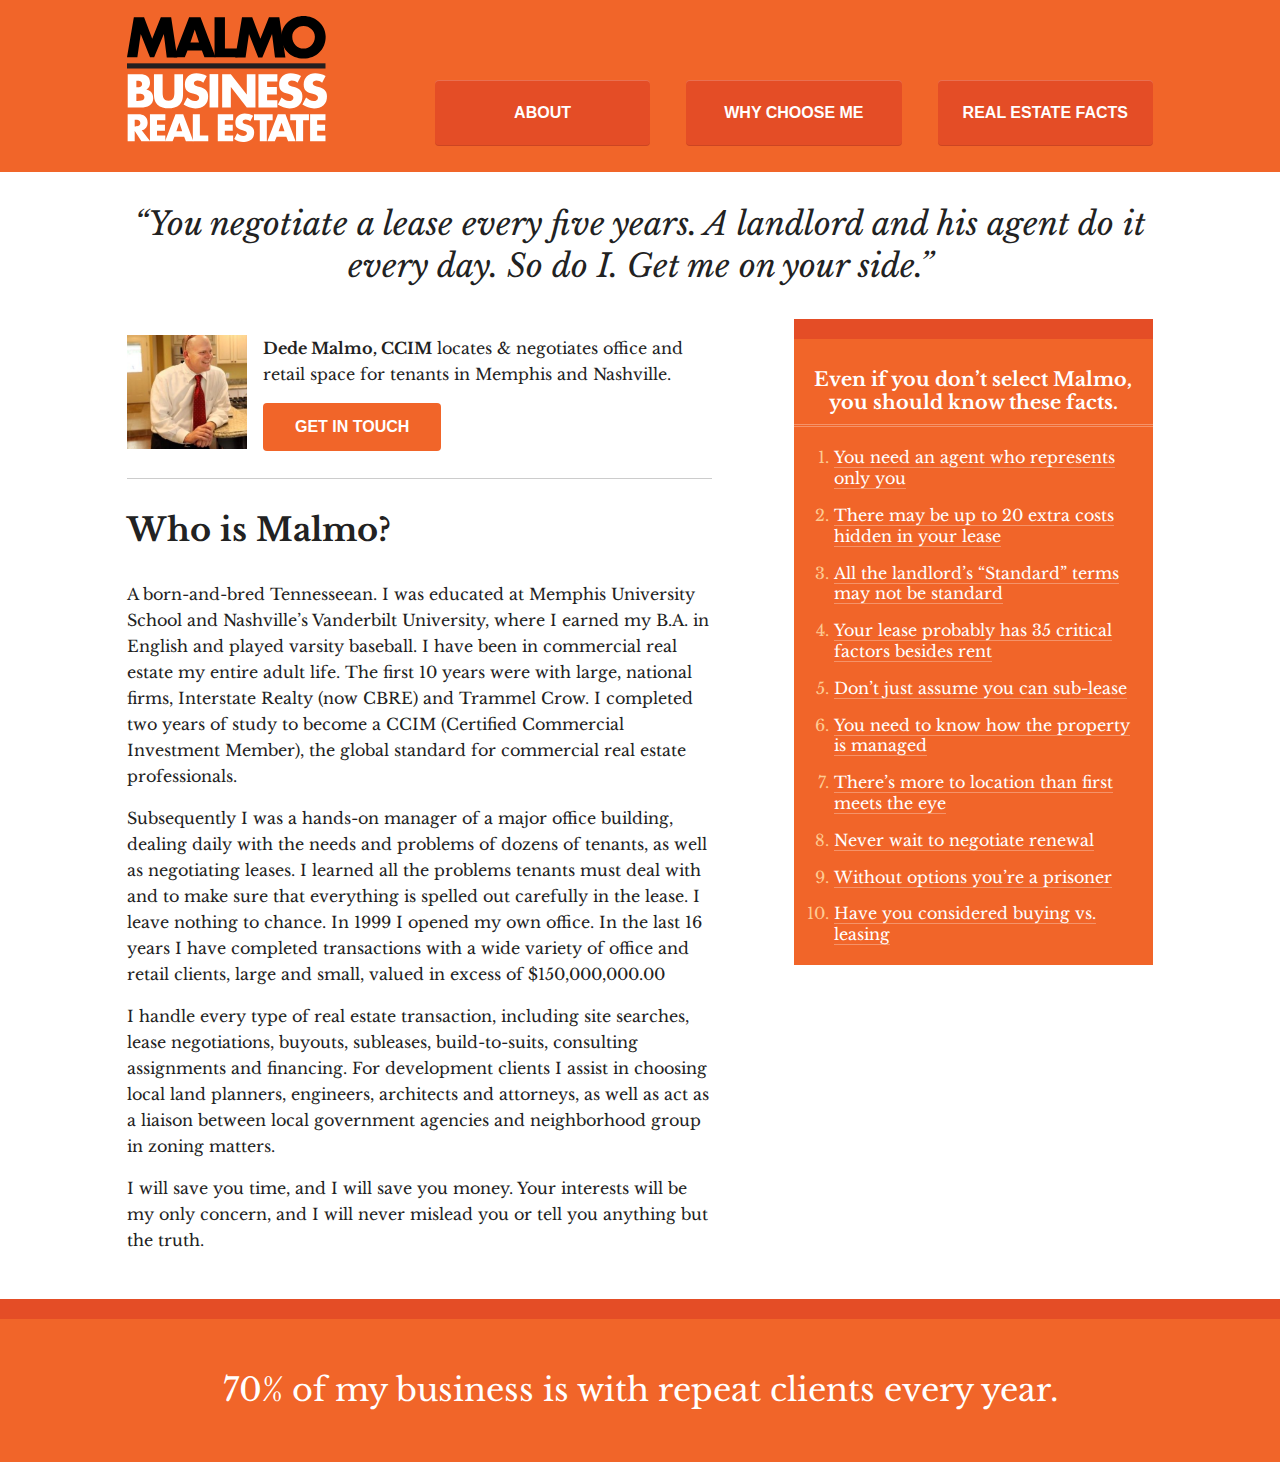
==== about.html @ 5244c9e5 "test" ====
<!DOCTYPE html>
<html>
  <head>
    <meta charset="utf-8">
    <meta http-equiv="X-UA-Compatible" content="IE=edge,chrome=1">
    <meta http-equiv="Cache-control" content="public">
    <title>Malmo - Business Real Estate</title>
    <meta name="description" content="">
    <meta name="viewport" content="width=device-width, initial-scale=1">
    <link rel="apple-touch-icon" href="apple-touch-icon.png">
    <link href="http://fonts.googleapis.com/css?family=Libre+Baskerville:400,700,400italic" rel="stylesheet" type="text/css">
    <link rel="stylesheet" href="css/main.css">
    <script src="js/vendor/modernizr-2.8.3-respond-1.4.2.min.js"></script>
  </head>
  <body>
    <div class="header-container">
      <header class="wrapper clearfix">
        <h1 class="title"><a href="index.html">
            <svg id="Layer_1" version="1.1" xmlns="http://www.w3.org/2000/svg" xmlns:xlink="http://www.w3.org/1999/xlink" x="0px" y="0px" viewbox="0 0 309.3 195" enable-background="new 0 0 309.3 195" xml:space="preserve">
              <g>
                <path d="M10.6,2.1h15.8L39,35.1L52.3,2.1h16l9.4,61.9H61.5L57,28.3h-0.2L42,63.9h-6.4L21.4,28.3h-0.2l-5.2,35.6h-16L10.6,2.1z"></path>
                <path d="M151.5,50.3h19.3v13.6h-35.4V2.1h16.1V50.3z"></path>
                <path d="M177.9,2.1h15.8l12.6,33.1l13.3-33.1h16l9.4,61.9h-16.1l-4.5-35.6h-0.2l-14.9,35.6H203l-14.2-35.6h-0.2l-5.2,35.6h-16                L177.9,2.1z"></path>
                <path fill="#FFFFFF" d="M86.7,89.9v29c0,6.6-0.3,13.2-5.4,18.2c-4.3,4.2-11.1,5.7-17.1,5.7c-6,0-12.8-1.5-17.1-5.7                c-5.1-5-5.4-11.6-5.4-18.2v-29h13.4v27.2c0,6.7,0.5,14,9.1,14c8.6,0,9.1-7.3,9.1-14V89.9H86.7z"></path>
                <path fill="#FFFFFF" d="M118,103.2c-2.5-2.1-5.6-3.4-8.9-3.4c-2.5,0-5.7,1.4-5.7,4.3c0,3,3.6,4.2,6,4.9l3.4,1                c7.2,2.1,12.7,5.7,12.7,14.1c0,5.1-1.2,10.4-5.3,13.9c-4,3.4-9.4,4.9-14.6,4.9c-6.5,0-12.9-2.2-18.1-5.9l5.7-10.8                c3.4,2.9,7.3,5.3,11.9,5.3c3.1,0,6.5-1.6,6.5-5.2c0-3.8-5.3-5.1-8.1-5.9c-8.4-2.4-14-4.6-14-14.6c0-10.5,7.5-17.3,17.8-17.3                c5.2,0,11.6,1.6,16.1,4.2L118,103.2z"></path>
                <path fill="#FFFFFF" d="M141.1,141.5h-13.4V89.9h13.4V141.5z"></path>
                <path fill="#FFFFFF" d="M147.2,89.9h13.4l24.6,31.5h0.1V89.9h13.4v51.6h-13.4l-24.6-31.6h-0.1v31.6h-13.4V89.9z"></path>
                <path fill="#FFFFFF" d="M216.7,101.3v8.6h15.1v11.4h-15.1v8.9h15.9v11.4h-29.3V89.9h29.3v11.4H216.7z"></path>
                <path fill="#FFFFFF" d="M263.8,103.2c-2.5-2.1-5.6-3.4-8.9-3.4c-2.5,0-5.7,1.4-5.7,4.3c0,3,3.6,4.2,6,4.9l3.4,1                c7.2,2.1,12.7,5.7,12.7,14.1c0,5.1-1.2,10.4-5.3,13.9c-4,3.4-9.4,4.9-14.6,4.9c-6.5,0-12.9-2.2-18.1-5.9l5.7-10.8                c3.4,2.9,7.3,5.3,11.9,5.3c3.1,0,6.5-1.6,6.5-5.2c0-3.8-5.3-5.1-8.1-5.9c-8.4-2.4-14-4.6-14-14.6c0-10.5,7.5-17.3,17.8-17.3                c5.2,0,11.6,1.6,16.1,4.2L263.8,103.2z"></path>
                <path fill="#FFFFFF" d="M301.8,103.2c-2.5-2.1-5.6-3.4-8.9-3.4c-2.5,0-5.7,1.4-5.7,4.3c0,3,3.6,4.2,6,4.9l3.4,1                c7.2,2.1,12.7,5.7,12.7,14.1c0,5.1-1.2,10.4-5.3,13.9c-4,3.4-9.4,4.9-14.6,4.9c-6.5,0-12.9-2.2-18.1-5.9l5.7-10.8                c3.4,2.9,7.3,5.3,11.9,5.3c3.1,0,6.5-1.6,6.5-5.2c0-3.8-5.3-5.1-8.1-5.9c-8.4-2.4-14-4.6-14-14.6c0-10.5,7.5-17.3,17.8-17.3                c5.2,0,11.6,1.6,16.1,4.2L301.8,103.2z"></path>
                <path fill="#FFFFFF" d="M46.4,161.3v7h12.3v9.2H46.4v7.2h12.9v9.2H35.5V152h23.8v9.2H46.4z"></path>
                <path fill="#FFFFFF" d="M112.6,184.7h13.1v9.2h-23.9V152h10.9V184.7z"></path>
                <path fill="#FFFFFF" d="M151.3,161.3v7h12.3v9.2h-12.3v7.2h12.9v9.2h-23.8V152h23.8v9.2H151.3z"></path>
                <path fill="#FFFFFF" d="M190.7,162.8c-2-1.7-4.6-2.8-7.2-2.8c-2,0-4.7,1.2-4.7,3.5c0,2.4,2.9,3.4,4.8,4l2.8,0.8                c5.8,1.7,10.3,4.7,10.3,11.4c0,4.2-1,8.4-4.3,11.3c-3.3,2.8-7.7,3.9-11.9,3.9c-5.3,0-10.4-1.8-14.7-4.8l4.7-8.8                c2.7,2.4,5.9,4.3,9.7,4.3c2.6,0,5.3-1.3,5.3-4.2c0-3.1-4.3-4.1-6.6-4.8c-6.8-1.9-11.3-3.7-11.3-11.8c0-8.5,6.1-14.1,14.4-14.1                c4.2,0,9.4,1.3,13.1,3.4L190.7,162.8z"></path>
                <path fill="#FFFFFF" d="M216.3,193.9h-10.9v-32.7h-9V152h28.9v9.2h-9V193.9z"></path>
                <path fill="#FFFFFF" d="M272.4,193.9h-10.9v-32.7h-9V152h28.9v9.2h-9V193.9z"></path>
                <path fill="#FFFFFF" d="M294.1,161.3v7h12.3v9.2h-12.3v7.2H307v9.2h-23.8V152H307v9.2H294.1z"></path>
              </g>
              <rect y="73.2" fill="#231F20" width="307" height="8"></rect>
              <g>
                <polygon points="113.7,2.1 96.1,2.1 72.3,63.9 89.4,63.9 93.6,53.2 104.6,53.2 104.6,40.9 98.1,40.9 104.7,21.2 104.9,21.2                111.4,40.9 104.6,40.9 104.6,53.2 115.8,53.2 119.8,63.9 137,63.9     "></polygon>
              </g>
              <g>
                <path d="M273.1,0L273.1,0l0,15.6h0c9.6,0,17.5,7.8,17.5,16.3c0,10.7-7.9,18.5-17.5,18.5c-9.6,0-17.5-7.8-17.5-18.5                c0-8.5,7.9-16.3,17.5-16.3L273.1,0c-17.8,0-34.2,13.1-34.2,31.8c0,20,14.4,34.1,34.2,34.1c19.9,0,34.2-14.1,34.2-34.1                C307.3,13.1,290.9,0,273.1,0z"></path>
              </g>
              <g>
                <path fill="none" d="M16,110.2c3.6,0,7.3-0.6,7.3-5c0-4.7-4.2-5-7.8-5h-1v4.5v5.5H16z"></path>
                <path fill="#FFFFFF" d="M29.9,114v-0.1c4.2-2.1,5.7-5.9,5.7-10.5c0-9.9-6.2-13.4-15.3-13.4H1.1v14.7h13.4v-4.5h1                c3.6,0,7.8,0.3,7.8,5c0,4.4-3.7,5-7.3,5h-1.5v-5.5H1.1v21h13.4v-5.5h1.4c4.4,0,11-0.6,11,5.6c0,5.7-6.7,5.5-10.7,5.5h-1.7v-5.5H1.1                v15.8h20.7c9.4,0,18.7-3.6,18.7-14.4C40.5,119.9,37.3,115,29.9,114z"></path>
              </g>
              <g>
                <path fill="#FFFFFF" d="M22.7,176.8c5.9-1.1,9.2-6.1,9.2-11.8c0-8.9-6.3-12.9-14.6-12.9H1v14h10.9v-5.7H13c3.6,0,7.6,0.7,7.6,5.2                c0,4.6-4,5.2-7.6,5.2h-1.1v-4.7H1v27.8h10.9v-16.1H12l10.3,16.1h13.6L22.7,176.8z"></path>
              </g>
              <g>
                <polygon fill="none" points="81,165 80.9,165 80.8,165.2 80.8,178.3 85.4,178.3   "></polygon>
                <polygon fill="#FFFFFF" points="86.9,152 75,152 58.9,193.9 70.5,193.9 73.4,186.7 80.8,186.7 80.8,178.3 76.4,178.3 80.8,165.2                  80.8,152.6 80.8,165.2 80.9,165 81,165 85.4,178.3 80.8,178.3 80.8,186.7 88.4,186.7 91.1,193.9 102.7,193.9    "></polygon>
              </g>
              <g>
                <polygon fill="#FFFFFF" points="245.1,152 233.2,152 217.1,193.9 228.6,193.9 231.5,186.7 238.9,186.7 238.9,178.3 234.5,178.3                239,165 239.1,165 243.6,178.3 238.9,178.3 238.9,186.7 246.5,186.7 249.2,193.9 260.8,193.9   "></polygon>
              </g>
            </svg></a></h1>
        <nav>
          <ul>
            <li><a href="about.html">About</a></li>
            <li><a href="why.html">Why Choose Me</a></li>
            <li><a href="facts.html">Real Estate Facts</a></li>
          </ul>
        </nav>
      </header>
    </div>
  </body>
</html>
<div class="main-container">
  <div class="main wrapper clearfix">
    <blockquote class="quote">&ldquo;You negotiate a lease every five years. A landlord and his agent do it every day. So do I. Get me on your side.&rdquo;</blockquote>
    <article>
      <section>
        <figure class="dede"><img src="img/Bitmap.jpg" alt="Dede Malmo"></figure>
        <p><strong>Dede Malmo, CCIM</strong> locates &amp; negotiates office and retail space for tenants in Memphis and Nashville.</p>
        <p><a href="#" class="button">Get in Touch</a></p>
      </section>
      <section></section>
      <h2>Who is Malmo?</h2>
      <p>A born-and-bred Tennesseean. I was educated at Memphis University School and Nashville&rsquo;s Vanderbilt University, where I earned my B.A. in English and played varsity baseball. I have been in commercial real estate my entire adult life. The first 10 years were with large, national firms, Interstate Realty (now CBRE) and Trammel Crow. I completed two years of study to become a CCIM (Certified Commercial Investment Member), the global standard for commercial real estate professionals.</p>
      <p>Subsequently I was a hands-on manager of a major office building, dealing daily with the needs and problems of dozens of tenants, as well as negotiating leases. I learned all the problems tenants must deal with and to make sure that everything is spelled out carefully in the lease. I leave nothing to chance. In 1999 I opened my own office. In the last 16 years I have completed transactions with a wide variety of office and retail clients, large and small, valued in excess of $150,000,000.00</p>
      <p>I handle every type of real estate transaction, including site searches, lease negotiations, buyouts, subleases, build-to-suits, consulting assignments and financing. For development clients I assist in choosing local land planners, engineers, architects and attorneys, as well as act as a liaison between local government agencies and neighborhood group in zoning matters.</p>
      <p>I will save you time, and I will save you money. Your interests will be my only concern, and I will never mislead you or tell you anything but the truth.</p>
    </article>
    <aside class="facts">
      <section id="facts-sidebar">
        <h3>Even if you don&rsquo;t select Malmo, you should know these facts.</h3>
        <ol>
          <li><a href="facts.html#f1">You need an agent who represents only you</a></li>
          <li><a href="facts.html#f2">There may be up to 20 extra costs hidden in your lease</a></li>
          <li><a href="facts.html#f3">All the landlord&rsquo;s &ldquo;Standard&rdquo; terms may not be standard</a></li>
          <li><a href="facts.html#f4">Your lease probably has 35 critical factors besides rent</a></li>
          <li><a href="facts.html#f5">Don&rsquo;t just assume you can sub-lease</a></li>
          <li><a href="facts.html#f6">You need to know how the property is managed</a></li>
          <li><a href="facts.html#f7">There&rsquo;s more to location than first meets the eye</a></li>
          <li><a href="facts.html#f8">Never wait to negotiate renewal</a></li>
          <li><a href="facts.html#f9">Without options you&rsquo;re a prisoner</a></li>
          <li><a href="facts.html#f10">Have you considered buying vs. leasing</a></li>
        </ol>
      </section>
    </aside>
  </div>
</div>
<div class="footer-container">
  <footer class="wrapper">
    <blockquote>70% of my business is with repeat clients every year.</blockquote>
  </footer>
</div>
<script src="js/plugins.js"></script>
<script src="js/main.js"></script>
---- css/main.css ----
/*! HTML5 Boilerplate v5.0 | MIT License | http://h5bp.com/ */html{color:#222;font-size:1em;line-height:1.4}::-moz-selection{background:#b3d4fc;text-shadow:none}::selection{background:#b3d4fc;text-shadow:none}hr{display:block;height:1px;border:0;border-top:1px solid #ccc;margin:1em 0;padding:0}audio,canvas,iframe,img,svg,video{vertical-align:middle}fieldset{border:0;margin:0;padding:0}textarea{resize:vertical}.browserupgrade{margin:0.2em 0;background:#ccc;color:#000;padding:0.2em 0}body{font:16px/26px Helvetica,Helvetica Neue,Arial}.wrapper,.hero h1{width:90%;margin:0 5%}.wrapper{position:relative}.footer-container,.main aside section{border-top:20px solid #e44d26}.header-container,.footer-container,.main aside section{background:#f16529}.title{color:white}.main{padding:0 0 30px 0}.main article h1{font-size:2em}.main aside{color:white;padding:0}.footer-container footer{color:white;padding:20px 0;text-align:center;font-size:2em;line-height:1.2}.ie7 .title{padding-top:20px}@media only screen and (min-width: 768px){.header-container,.main aside{position:relative}.title{float:left}.main article{float:left;width:57%}.main aside{float:right;width:35%}}@media only screen and (min-width: 1140px){.wrapper,.hero h1{width:1026px;margin:0 auto}}.hidden{display:none !important;visibility:hidden}.visuallyhidden{border:0;clip:rect(0 0 0 0);height:1px;margin:-1px;overflow:hidden;padding:0;position:absolute;width:1px}.visuallyhidden.focusable:active,.visuallyhidden.focusable:focus{clip:auto;height:auto;margin:0;overflow:visible;position:static;width:auto}.invisible{visibility:hidden}.clearfix:before,.clearfix:after{content:" ";display:table}.clearfix:after{clear:both}.clearfix{*zoom:1}@media print{*,*:before,*:after{background:transparent !important;color:#000 !important;box-shadow:none !important;text-shadow:none !important}a,a:visited{text-decoration:underline}a[href]:after{content:" (" attr(href) ")"}abbr[title]:after{content:" (" attr(title) ")"}a[href^="#"]:after,a[href^="javascript:"]:after{content:""}pre,blockquote{border:1px solid #999;page-break-inside:avoid}thead{display:table-header-group}tr,img{page-break-inside:avoid}img{max-width:100% !important}p,h2,h3{orphans:3;widows:3}h2,h3{page-break-after:avoid}}/*! normalize.css v3.0.2 | MIT License | git.io/normalize */html{font-family:sans-serif;-ms-text-size-adjust:100%;-webkit-text-size-adjust:100%}body{margin:0}article,aside,details,figcaption,figure,footer,header,hgroup,main,menu,nav,section,summary{display:block}audio,canvas,progress,video{display:inline-block;vertical-align:baseline}audio:not([controls]){display:none;height:0}[hidden],template{display:none}a{background-color:transparent}a:active,a:hover{outline:0}abbr[title]{border-bottom:1px dotted}b,strong{font-weight:bold}dfn{font-style:italic}h1{font-size:2em;margin:0.67em 0}mark{background:#ff0;color:#000}small{font-size:80%}sub,sup{font-size:75%;line-height:0;position:relative;vertical-align:baseline}sup{top:-0.5em}sub{bottom:-0.25em}img{border:0}svg:not(:root){overflow:hidden}figure{margin:1em 40px}hr{-moz-box-sizing:content-box;box-sizing:content-box;height:0}pre{overflow:auto}code,kbd,pre,samp{font-family:monospace,monospace;font-size:1em}button,input,optgroup,select,textarea{color:inherit;font:inherit;margin:0}button{overflow:visible}button,select{text-transform:none}button,html input[type="button"],input[type="reset"],input[type="submit"]{-webkit-appearance:button;cursor:pointer}button[disabled],html input[disabled]{cursor:default}button::-moz-focus-inner,input::-moz-focus-inner{border:0;padding:0}input{line-height:normal}input[type="checkbox"],input[type="radio"]{box-sizing:border-box;padding:0}input[type="number"]::-webkit-inner-spin-button,input[type="number"]::-webkit-outer-spin-button{height:auto}input[type="search"]{-webkit-appearance:textfield;-moz-box-sizing:content-box;-webkit-box-sizing:content-box;box-sizing:content-box}input[type="search"]::-webkit-search-cancel-button,input[type="search"]::-webkit-search-decoration{-webkit-appearance:none}fieldset{border:1px solid #c0c0c0;margin:0 2px;padding:0.35em 0.625em 0.75em}legend{border:0;padding:0}textarea{overflow:auto}optgroup{font-weight:bold}table{border-collapse:collapse;border-spacing:0}td,th{padding:0}body{font-family:'Libre Baskerville',serif;font-weight:400}h1,h2,h3,h4,h5,h6,strong,b,dt{font-family:'Libre Baskerville',serif;font-weight:700;line-height:1.2}h2{font-size:2em;border-top:1px solid #ccc;padding-top:1em;margin-bottom:1em}.quote,em,i{font-family:'Libre Baskerville',serif;font-weight:400;font-style:italic}.quote{font-size:2em;text-align:center;line-height:1.3;padding:0;margin:1em 0}@media only screen and (max-width: 800px){.quote{font-size:1.3em;}}nav a{font-family:Helvetica,arial,sans-serif;text-transform:uppercase}.hero{background:transparent url('../img/memphis.jpg') center center no-repeat;padding:100px 2em;text-align:center;background-color:#FFF}.hero h1{color:#fff;font-size:4em;line-height:1.2;text-shadow:0 0 10px rgba(0,0,0,0.8)}.hero h1 span{white-space:nowrap}@media only screen and (max-width: 1140px){.hero h1{font-size:3em}}@media only screen and (max-width: 768px){.hero h1{font-size:2em}.hero h1 span{white-space:normal}}#facts-sidebar{overflow:hidden}#facts-sidebar h3{text-align:center;border-bottom:3px double rgba(255,255,255,0.3);padding:10px;font-size:1.2em}#facts-sidebar ol{padding:0 0 0 20px;margin:20px;color:#fdcb92}#facts-sidebar li{margin:0 0 1em 0;line-height:1.3;padding:0;color:#fdcb92}#facts-sidebar a{color:#fff;text-decoration:none;border-bottom:1px solid rgba(255,255,255,0.3)}#facts-sidebar a:hover{border-bottom:1px solid #fff}#facts .facts,#about .facts,#why .facts{margin-top:1em}.facts-full{margin:0;padding:0}.facts-full li>div{color:#222}dl dt,dl dd{padding:0;margin:0}dl dt{font-size:1.2em;margin-bottom:0.3em}dl dd{margin-bottom:1.5em}figure{margin:0;padding:0;float:left;width:120px;margin-right:1em}figure img{max-width:100%}.button{display:inline-block;background-color:#f16529;color:#fff;text-decoration:none;padding:0 2em;line-height:3;border-radius:4px;font-family:Helvetica,arial,sans-serif;text-transform:uppercase;font-weight:bold}.button:hover{background-color:#e44d26}ul,li{color:#f16529}ul span,li span{color:#222}li{margin-bottom:1em}nav ul{margin:0;padding:0;list-style-type:none;margin-bottom:1em}nav ul li{margin-bottom:0}nav a{display:block;margin-bottom:3px;padding:15px 0;text-align:center;text-decoration:none;font-weight:bold;color:white;background:#e44d26;border-radius:4px;box-shadow:inset 0 1px 0 rgba(255,255,255,0.2),inset 0 -1px 0 rgba(0,0,0,0.1)}nav a:hover,nav a:visited{color:white}nav a:hover{background-color:#d6411b}h1.title{margin:0.5em auto}@media only screen and (min-width: 580px){nav{text-align:justify;width:100%}nav ul{margin-bottom:0}nav ul:after{content:'';width:100%;display:inline-block}nav a{float:none;display:inline-block;width:32%;margin:0;padding:20px 0;margin-bottom:0}nav li:first-child a{margin-left:0}nav li:last-child a{margin-right:0}nav ul li{display:inline}.oldie nav a{margin:0 0.7%}}@media only screen and (min-width: 768px){nav{float:right;width:70%;margin-top:80px}nav a{font-size:0.9em}}@media only screen and (min-width: 1140px){nav a{width:30%;font-size:1em}}nav a,.button{transition-duration:0.2s}h1.title{width:200px}
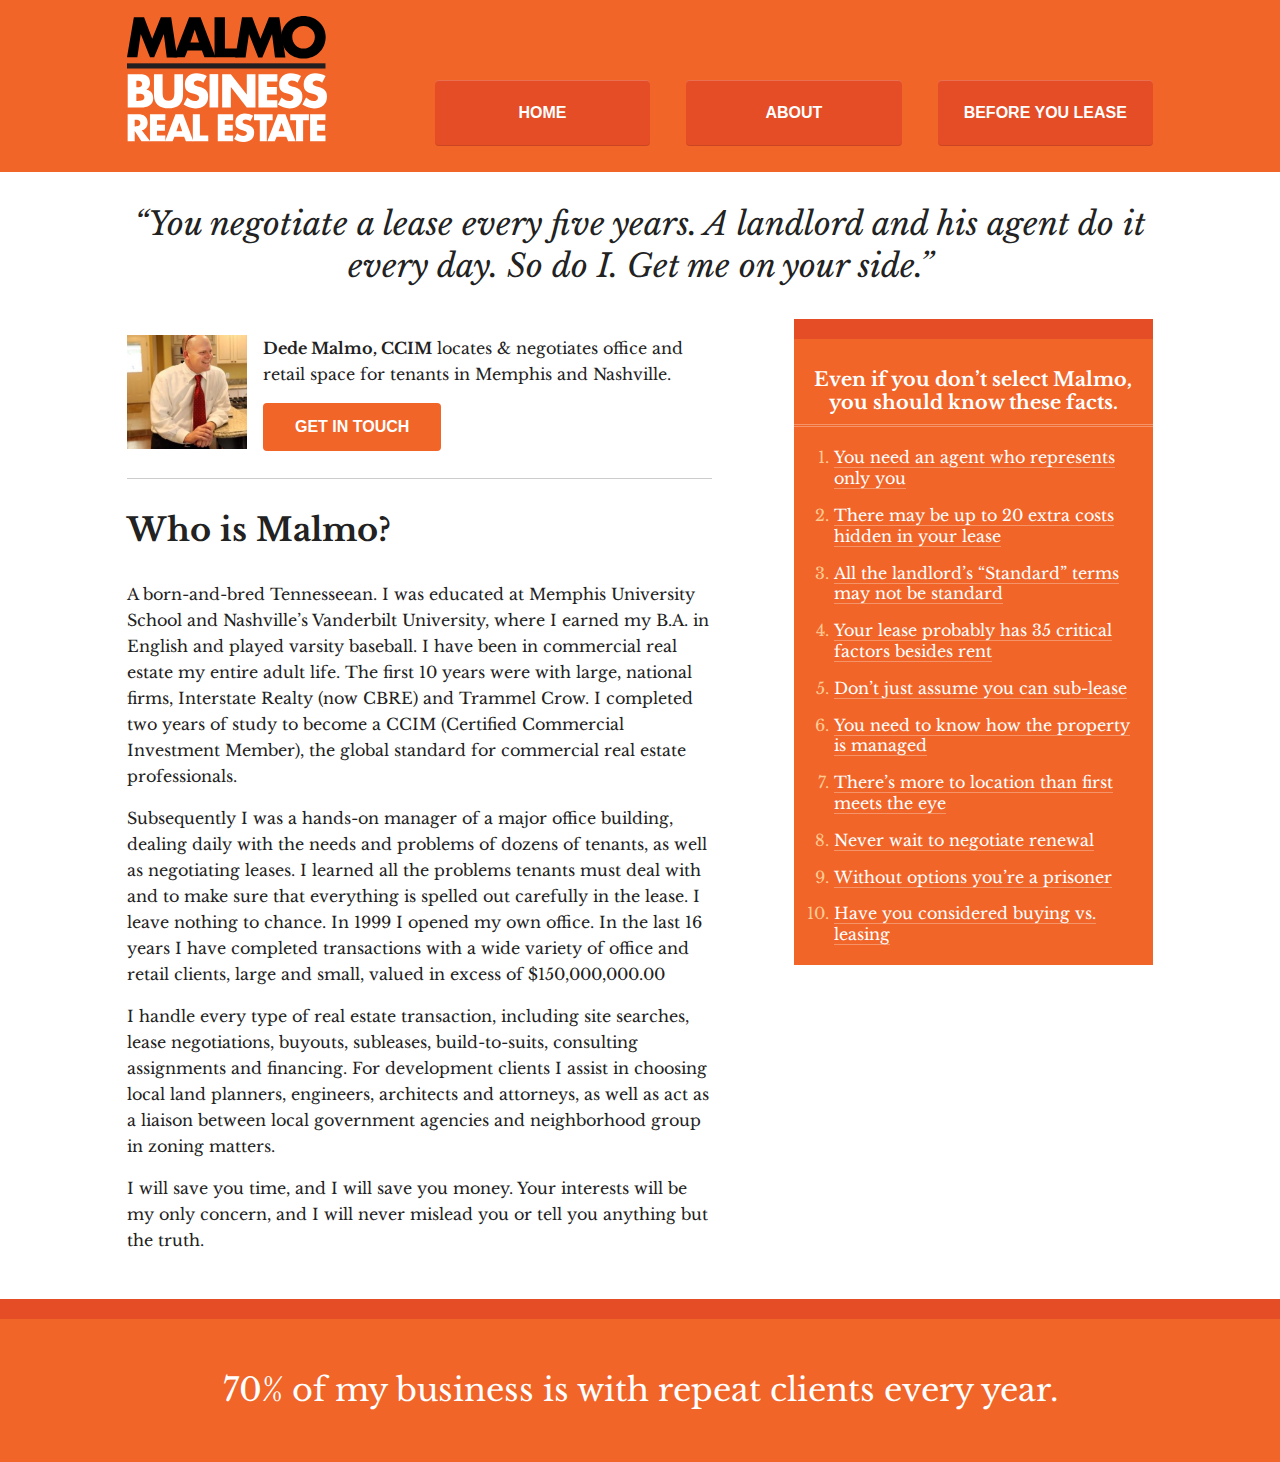
==== commit 9733e348: "making some updates" ====
--- a/about.html
+++ b/about.html
@@ -60,9 +60,9 @@
             </svg></a></h1>
         <nav>
           <ul>
+            <li><a href="index.html">Home</a></li>
             <li><a href="about.html">About</a></li>
-            <li><a href="why.html">Why Choose Me</a></li>
-            <li><a href="facts.html">Real Estate Facts</a></li>
+            <li><a href="before-you-lease.html">Before You Lease</a></li>
           </ul>
         </nav>
       </header>
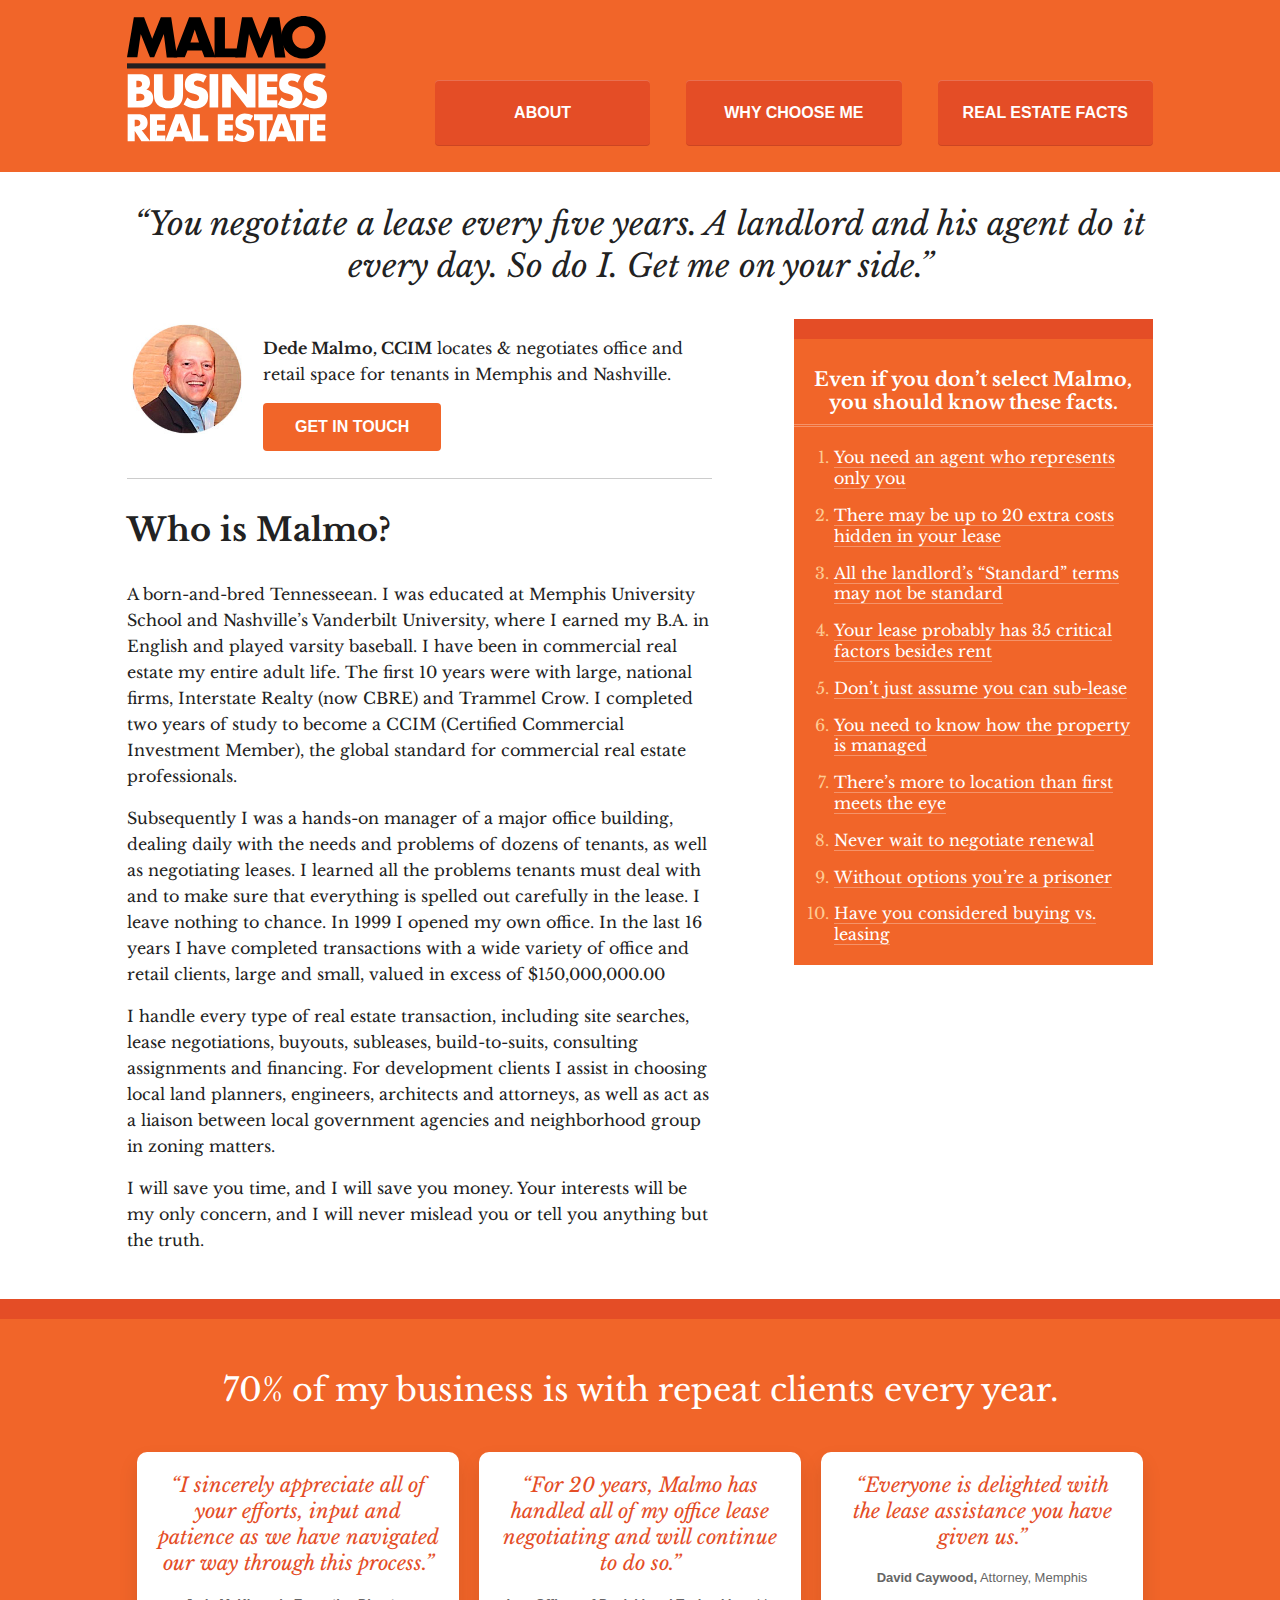
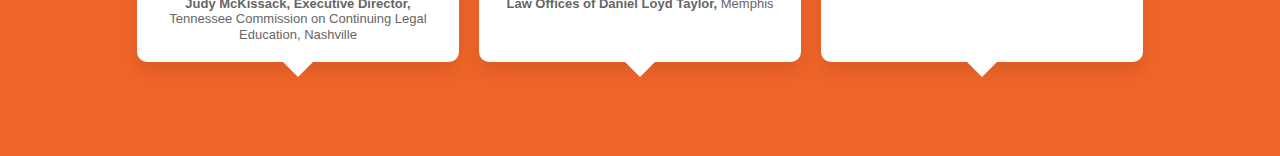
==== commit 1d71850a: "Made what I think are the final updates" ====
--- a/about.html
+++ b/about.html
@@ -60,9 +60,9 @@
             </svg></a></h1>
         <nav>
           <ul>
-            <li><a href="index.html">Home</a></li>
             <li><a href="about.html">About</a></li>
-            <li><a href="before-you-lease.html">Before You Lease</a></li>
+            <li><a href="why.html">Why Choose Me</a></li>
+            <li><a href="facts.html">Real Estate Facts</a></li>
           </ul>
         </nav>
       </header>
@@ -74,7 +74,7 @@
     <blockquote class="quote">&ldquo;You negotiate a lease every five years. A landlord and his agent do it every day. So do I. Get me on your side.&rdquo;</blockquote>
     <article>
       <section>
-        <figure class="dede"><img src="img/Bitmap.jpg" alt="Dede Malmo"></figure>
+        <figure class="dede"><img src="img/dede_round_photo.jpg" alt="Dede Malmo"></figure>
         <p><strong>Dede Malmo, CCIM</strong> locates &amp; negotiates office and retail space for tenants in Memphis and Nashville.</p>
         <p><a href="#" class="button">Get in Touch</a></p>
       </section>
@@ -107,6 +107,22 @@
 <div class="footer-container">
   <footer class="wrapper">
     <blockquote>70% of my business is with repeat clients every year.</blockquote>
+    <div id="testimonials">
+      <ul>
+        <li>
+          <div class="quote">&ldquo;I sincerely appreciate all of your efforts, input and patience as we have navigated our way through this process.&rdquo;</div>
+          <div class="source"><strong>Judy McKissack, Executive Director,</strong> Tennessee Commission on Continuing Legal Education, Nashville</div>
+        </li>
+        <li>
+          <div class="quote">&ldquo;For 20 years, Malmo has handled all of my office lease negotiating and will continue to do so.&rdquo;</div>
+          <div class="source"><strong>Law Offices of Daniel Loyd Taylor,</strong> Memphis</div>
+        </li>
+        <li>
+          <div class="quote">&ldquo;Everyone is delighted with the lease assistance you have given us.&rdquo;</div>
+          <div class="source"><strong>David Caywood,</strong> Attorney, Memphis</div>
+        </li>
+      </ul>
+    </div>
   </footer>
 </div>
 <script src="js/plugins.js"></script>
--- a/css/main.css
+++ b/css/main.css
@@ -1 +1 @@
-/*! HTML5 Boilerplate v5.0 | MIT License | http://h5bp.com/ */html{color:#222;font-size:1em;line-height:1.4}::-moz-selection{background:#b3d4fc;text-shadow:none}::selection{background:#b3d4fc;text-shadow:none}hr{display:block;height:1px;border:0;border-top:1px solid #ccc;margin:1em 0;padding:0}audio,canvas,iframe,img,svg,video{vertical-align:middle}fieldset{border:0;margin:0;padding:0}textarea{resize:vertical}.browserupgrade{margin:0.2em 0;background:#ccc;color:#000;padding:0.2em 0}body{font:16px/26px Helvetica,Helvetica Neue,Arial}.wrapper,.hero h1{width:90%;margin:0 5%}.wrapper{position:relative}.footer-container,.main aside section{border-top:20px solid #e44d26}.header-container,.footer-container,.main aside section{background:#f16529}.title{color:white}.main{padding:0 0 30px 0}.main article h1{font-size:2em}.main aside{color:white;padding:0}.footer-container footer{color:white;padding:20px 0;text-align:center;font-size:2em;line-height:1.2}.ie7 .title{padding-top:20px}@media only screen and (min-width: 768px){.header-container,.main aside{position:relative}.title{float:left}.main article{float:left;width:57%}.main aside{float:right;width:35%}}@media only screen and (min-width: 1140px){.wrapper,.hero h1{width:1026px;margin:0 auto}}.hidden{display:none !important;visibility:hidden}.visuallyhidden{border:0;clip:rect(0 0 0 0);height:1px;margin:-1px;overflow:hidden;padding:0;position:absolute;width:1px}.visuallyhidden.focusable:active,.visuallyhidden.focusable:focus{clip:auto;height:auto;margin:0;overflow:visible;position:static;width:auto}.invisible{visibility:hidden}.clearfix:before,.clearfix:after{content:" ";display:table}.clearfix:after{clear:both}.clearfix{*zoom:1}@media print{*,*:before,*:after{background:transparent !important;color:#000 !important;box-shadow:none !important;text-shadow:none !important}a,a:visited{text-decoration:underline}a[href]:after{content:" (" attr(href) ")"}abbr[title]:after{content:" (" attr(title) ")"}a[href^="#"]:after,a[href^="javascript:"]:after{content:""}pre,blockquote{border:1px solid #999;page-break-inside:avoid}thead{display:table-header-group}tr,img{page-break-inside:avoid}img{max-width:100% !important}p,h2,h3{orphans:3;widows:3}h2,h3{page-break-after:avoid}}/*! normalize.css v3.0.2 | MIT License | git.io/normalize */html{font-family:sans-serif;-ms-text-size-adjust:100%;-webkit-text-size-adjust:100%}body{margin:0}article,aside,details,figcaption,figure,footer,header,hgroup,main,menu,nav,section,summary{display:block}audio,canvas,progress,video{display:inline-block;vertical-align:baseline}audio:not([controls]){display:none;height:0}[hidden],template{display:none}a{background-color:transparent}a:active,a:hover{outline:0}abbr[title]{border-bottom:1px dotted}b,strong{font-weight:bold}dfn{font-style:italic}h1{font-size:2em;margin:0.67em 0}mark{background:#ff0;color:#000}small{font-size:80%}sub,sup{font-size:75%;line-height:0;position:relative;vertical-align:baseline}sup{top:-0.5em}sub{bottom:-0.25em}img{border:0}svg:not(:root){overflow:hidden}figure{margin:1em 40px}hr{-moz-box-sizing:content-box;box-sizing:content-box;height:0}pre{overflow:auto}code,kbd,pre,samp{font-family:monospace,monospace;font-size:1em}button,input,optgroup,select,textarea{color:inherit;font:inherit;margin:0}button{overflow:visible}button,select{text-transform:none}button,html input[type="button"],input[type="reset"],input[type="submit"]{-webkit-appearance:button;cursor:pointer}button[disabled],html input[disabled]{cursor:default}button::-moz-focus-inner,input::-moz-focus-inner{border:0;padding:0}input{line-height:normal}input[type="checkbox"],input[type="radio"]{box-sizing:border-box;padding:0}input[type="number"]::-webkit-inner-spin-button,input[type="number"]::-webkit-outer-spin-button{height:auto}input[type="search"]{-webkit-appearance:textfield;-moz-box-sizing:content-box;-webkit-box-sizing:content-box;box-sizing:content-box}input[type="search"]::-webkit-search-cancel-button,input[type="search"]::-webkit-search-decoration{-webkit-appearance:none}fieldset{border:1px solid #c0c0c0;margin:0 2px;padding:0.35em 0.625em 0.75em}legend{border:0;padding:0}textarea{overflow:auto}optgroup{font-weight:bold}table{border-collapse:collapse;border-spacing:0}td,th{padding:0}body{font-family:'Libre Baskerville',serif;font-weight:400}h1,h2,h3,h4,h5,h6,strong,b,dt{font-family:'Libre Baskerville',serif;font-weight:700;line-height:1.2}h2{font-size:2em;border-top:1px solid #ccc;padding-top:1em;margin-bottom:1em}.quote,em,i{font-family:'Libre Baskerville',serif;font-weight:400;font-style:italic}.quote{font-size:2em;text-align:center;line-height:1.3;padding:0;margin:1em 0}@media only screen and (max-width: 800px){.quote{font-size:1.3em;}}nav a{font-family:Helvetica,arial,sans-serif;text-transform:uppercase}.hero{background:transparent url('../img/memphis.jpg') center center no-repeat;padding:100px 2em;text-align:center;background-color:#FFF}.hero h1{color:#fff;font-size:4em;line-height:1.2;text-shadow:0 0 10px rgba(0,0,0,0.8)}.hero h1 span{white-space:nowrap}@media only screen and (max-width: 1140px){.hero h1{font-size:3em}}@media only screen and (max-width: 768px){.hero h1{font-size:2em}.hero h1 span{white-space:normal}}#facts-sidebar{overflow:hidden}#facts-sidebar h3{text-align:center;border-bottom:3px double rgba(255,255,255,0.3);padding:10px;font-size:1.2em}#facts-sidebar ol{padding:0 0 0 20px;margin:20px;color:#fdcb92}#facts-sidebar li{margin:0 0 1em 0;line-height:1.3;padding:0;color:#fdcb92}#facts-sidebar a{color:#fff;text-decoration:none;border-bottom:1px solid rgba(255,255,255,0.3)}#facts-sidebar a:hover{border-bottom:1px solid #fff}#facts .facts,#about .facts,#why .facts{margin-top:1em}.facts-full{margin:0;padding:0}.facts-full li>div{color:#222}dl dt,dl dd{padding:0;margin:0}dl dt{font-size:1.2em;margin-bottom:0.3em}dl dd{margin-bottom:1.5em}figure{margin:0;padding:0;float:left;width:120px;margin-right:1em}figure img{max-width:100%}.button{display:inline-block;background-color:#f16529;color:#fff;text-decoration:none;padding:0 2em;line-height:3;border-radius:4px;font-family:Helvetica,arial,sans-serif;text-transform:uppercase;font-weight:bold}.button:hover{background-color:#e44d26}ul,li{color:#f16529}ul span,li span{color:#222}li{margin-bottom:1em}nav ul{margin:0;padding:0;list-style-type:none;margin-bottom:1em}nav ul li{margin-bottom:0}nav a{display:block;margin-bottom:3px;padding:15px 0;text-align:center;text-decoration:none;font-weight:bold;color:white;background:#e44d26;border-radius:4px;box-shadow:inset 0 1px 0 rgba(255,255,255,0.2),inset 0 -1px 0 rgba(0,0,0,0.1)}nav a:hover,nav a:visited{color:white}nav a:hover{background-color:#d6411b}h1.title{margin:0.5em auto}@media only screen and (min-width: 580px){nav{text-align:justify;width:100%}nav ul{margin-bottom:0}nav ul:after{content:'';width:100%;display:inline-block}nav a{float:none;display:inline-block;width:32%;margin:0;padding:20px 0;margin-bottom:0}nav li:first-child a{margin-left:0}nav li:last-child a{margin-right:0}nav ul li{display:inline}.oldie nav a{margin:0 0.7%}}@media only screen and (min-width: 768px){nav{float:right;width:70%;margin-top:80px}nav a{font-size:0.9em}}@media only screen and (min-width: 1140px){nav a{width:30%;font-size:1em}}nav a,.button{transition-duration:0.2s}h1.title{width:200px}+/*! HTML5 Boilerplate v5.0 | MIT License | http://h5bp.com/ */html{color:#222;font-size:1em;line-height:1.4}::-moz-selection{background:#b3d4fc;text-shadow:none}::selection{background:#b3d4fc;text-shadow:none}hr{display:block;height:1px;border:0;border-top:1px solid #ccc;margin:1em 0;padding:0}audio,canvas,iframe,img,svg,video{vertical-align:middle}fieldset{border:0;margin:0;padding:0}textarea{resize:vertical}.browserupgrade{margin:0.2em 0;background:#ccc;color:#000;padding:0.2em 0}body{font:16px/26px Helvetica,Helvetica Neue,Arial}.wrapper,.hero h1{width:90%;margin:0 5%}.wrapper{position:relative}.footer-container,.main aside section{border-top:20px solid #e44d26}.header-container,.footer-container,.main aside section{background:#f16529}.title{color:white}.main{padding:0 0 30px 0}.main article h1{font-size:2em}.main aside{color:white;padding:0}.footer-container footer{color:white;padding:20px 0;text-align:center;font-size:2em;line-height:1.2}.ie7 .title{padding-top:20px}@media only screen and (min-width: 768px){.header-container,.main aside{position:relative}.title{float:left}.main article{float:left;width:57%}.main aside{float:right;width:35%}}@media only screen and (min-width: 1140px){.wrapper,.hero h1{width:1026px;margin:0 auto}}.hidden{display:none !important;visibility:hidden}.visuallyhidden{border:0;clip:rect(0 0 0 0);height:1px;margin:-1px;overflow:hidden;padding:0;position:absolute;width:1px}.visuallyhidden.focusable:active,.visuallyhidden.focusable:focus{clip:auto;height:auto;margin:0;overflow:visible;position:static;width:auto}.invisible{visibility:hidden}.clearfix:before,.clearfix:after{content:" ";display:table}.clearfix:after{clear:both}.clearfix{*zoom:1}@media print{*,*:before,*:after{background:transparent !important;color:#000 !important;box-shadow:none !important;text-shadow:none !important}a,a:visited{text-decoration:underline}a[href]:after{content:" (" attr(href) ")"}abbr[title]:after{content:" (" attr(title) ")"}a[href^="#"]:after,a[href^="javascript:"]:after{content:""}pre,blockquote{border:1px solid #999;page-break-inside:avoid}thead{display:table-header-group}tr,img{page-break-inside:avoid}img{max-width:100% !important}p,h2,h3{orphans:3;widows:3}h2,h3{page-break-after:avoid}}/*! normalize.css v3.0.2 | MIT License | git.io/normalize */html{font-family:sans-serif;-ms-text-size-adjust:100%;-webkit-text-size-adjust:100%}body{margin:0}article,aside,details,figcaption,figure,footer,header,hgroup,main,menu,nav,section,summary{display:block}audio,canvas,progress,video{display:inline-block;vertical-align:baseline}audio:not([controls]){display:none;height:0}[hidden],template{display:none}a{background-color:transparent}a:active,a:hover{outline:0}abbr[title]{border-bottom:1px dotted}b,strong{font-weight:bold}dfn{font-style:italic}h1{font-size:2em;margin:0.67em 0}mark{background:#ff0;color:#000}small{font-size:80%}sub,sup{font-size:75%;line-height:0;position:relative;vertical-align:baseline}sup{top:-0.5em}sub{bottom:-0.25em}img{border:0}svg:not(:root){overflow:hidden}figure{margin:1em 40px}hr{-moz-box-sizing:content-box;box-sizing:content-box;height:0}pre{overflow:auto}code,kbd,pre,samp{font-family:monospace,monospace;font-size:1em}button,input,optgroup,select,textarea{color:inherit;font:inherit;margin:0}button{overflow:visible}button,select{text-transform:none}button,html input[type="button"],input[type="reset"],input[type="submit"]{-webkit-appearance:button;cursor:pointer}button[disabled],html input[disabled]{cursor:default}button::-moz-focus-inner,input::-moz-focus-inner{border:0;padding:0}input{line-height:normal}input[type="checkbox"],input[type="radio"]{box-sizing:border-box;padding:0}input[type="number"]::-webkit-inner-spin-button,input[type="number"]::-webkit-outer-spin-button{height:auto}input[type="search"]{-webkit-appearance:textfield;-moz-box-sizing:content-box;-webkit-box-sizing:content-box;box-sizing:content-box}input[type="search"]::-webkit-search-cancel-button,input[type="search"]::-webkit-search-decoration{-webkit-appearance:none}fieldset{border:1px solid #c0c0c0;margin:0 2px;padding:0.35em 0.625em 0.75em}legend{border:0;padding:0}textarea{overflow:auto}optgroup{font-weight:bold}table{border-collapse:collapse;border-spacing:0}td,th{padding:0}body{font-family:'Libre Baskerville',serif;font-weight:400}h1,h2,h3,h4,h5,h6,strong,b,dt{font-family:'Libre Baskerville',serif;font-weight:700;line-height:1.2}h2{font-size:2em;border-top:1px solid #ccc;padding-top:1em;margin-bottom:1em}.quote,em,i{font-family:'Libre Baskerville',serif;font-weight:400;font-style:italic}.quote{font-size:2em;text-align:center;line-height:1.3;padding:0;margin:1em 0}@media only screen and (max-width: 800px){.quote{font-size:1.3em;}}nav a{font-family:Helvetica,arial,sans-serif;text-transform:uppercase}.hero{background:transparent url('../img/dede_hero-1x.jpg') center center no-repeat;background-size:cover;padding:0;text-align:center;background-color:#FFF;max-width:1500px;margin:auto}@media only screen and (max-width: 580px){.hero{background-image:url('../img/dede_hero-.5x.jpg');}}@media only screen and (min-width: 1200px){.hero{background-image:url('../img/dede_hero-2x.jpg');}}.hero figure{width:auto;float:none;max-width:1500px;text-align:center;margin:auto}.hero figure img{max-width:100%;margin:auto}.hero h1{color:#fff;font-size:4em;line-height:1.2;text-shadow:0 0 10px rgba(0,0,0,0.8)}.hero h1 span{white-space:nowrap}@media only screen and (max-width: 1140px){.hero h1{font-size:3em}}@media only screen and (max-width: 768px){.hero h1{font-size:2em}.hero h1 span{white-space:normal}}#facts-sidebar{overflow:hidden}#facts-sidebar h3{text-align:center;border-bottom:3px double rgba(255,255,255,0.3);padding:10px;font-size:1.2em}#facts-sidebar ol{padding:0 0 0 20px;margin:20px;color:#fdcb92}#facts-sidebar li{margin:0 0 1em 0;line-height:1.3;padding:0;color:#fdcb92}#facts-sidebar a{color:#fff;text-decoration:none;border-bottom:1px solid rgba(255,255,255,0.3)}#facts-sidebar a:hover{border-bottom:1px solid #fff}#facts .facts,#about .facts,#why .facts{margin-top:1em}.facts-full{margin:0;padding:0}.facts-full li>div{color:#222}dl dt,dl dd{padding:0;margin:0}dl dt{font-size:1.2em;margin-bottom:0.3em}dl dd{margin-bottom:1.5em}figure{margin:0;padding:0;float:left;width:120px;margin:-1em 1em 0 0}figure img{max-width:100%}.button{display:inline-block;background-color:#f16529;color:#fff;text-decoration:none;padding:0 2em;line-height:3;border-radius:4px;font-family:Helvetica,arial,sans-serif;text-transform:uppercase;font-weight:bold}.button:hover{background-color:#e44d26}ul,li{color:#f16529}ul span,li span{color:#222}li{margin-bottom:1em}nav ul{margin:0;padding:0;list-style-type:none;margin-bottom:1em}nav ul li{margin-bottom:0}nav a{display:block;margin-bottom:3px;padding:15px 0;text-align:center;text-decoration:none;font-weight:bold;color:white;background:#e44d26;border-radius:4px;box-shadow:inset 0 1px 0 rgba(255,255,255,0.2),inset 0 -1px 0 rgba(0,0,0,0.1)}nav a:hover,nav a:visited{color:white}nav a:hover{background-color:#d6411b}h1.title{margin:0.5em auto}@media only screen and (min-width: 580px){nav{text-align:justify;width:100%}nav ul{margin-bottom:0}nav ul:after{content:'';width:100%;display:inline-block}nav a{float:none;display:inline-block;width:32%;margin:0;padding:20px 0;margin-bottom:0}nav li:first-child a{margin-left:0}nav li:last-child a{margin-right:0}nav ul li{display:inline}.oldie nav a{margin:0 0.7%}}@media only screen and (min-width: 768px){nav{float:right;width:70%;margin-top:80px}nav a{font-size:0.9em}}@media only screen and (min-width: 1140px){nav a{width:30%;font-size:1em}}nav a,.button{transition-duration:0.2s}#testimonials ul,#testimonials li{list-style:none;margin:0;padding:0}#testimonials ul{display:flex;justify-content:center;flex-flow:row wrap;margin-bottom:2em}#testimonials ul li{background-color:#fff;box-shadow:0 10px 20px rgba(0,0,0,0.1);color:#E44D26;font-size:16px;flex:1 1 200px;margin:10px;border-radius:10px;padding:20px;vertical-align:middle;position:relative}#testimonials ul li .quote{font-size:20px;padding:0;margin:0 0 20px}#testimonials ul li .source{font-size:13px;font-family:arial;color:#666}#testimonials ul li .source strong{font-family:arial}#testimonials ul li:after{content:"";position:absolute;bottom:-15px;left:50%;margin-left:-15px;border-width:15px 15px 0;border-style:solid;border-color:#fff transparent;display:block;width:0}h1.title{width:200px}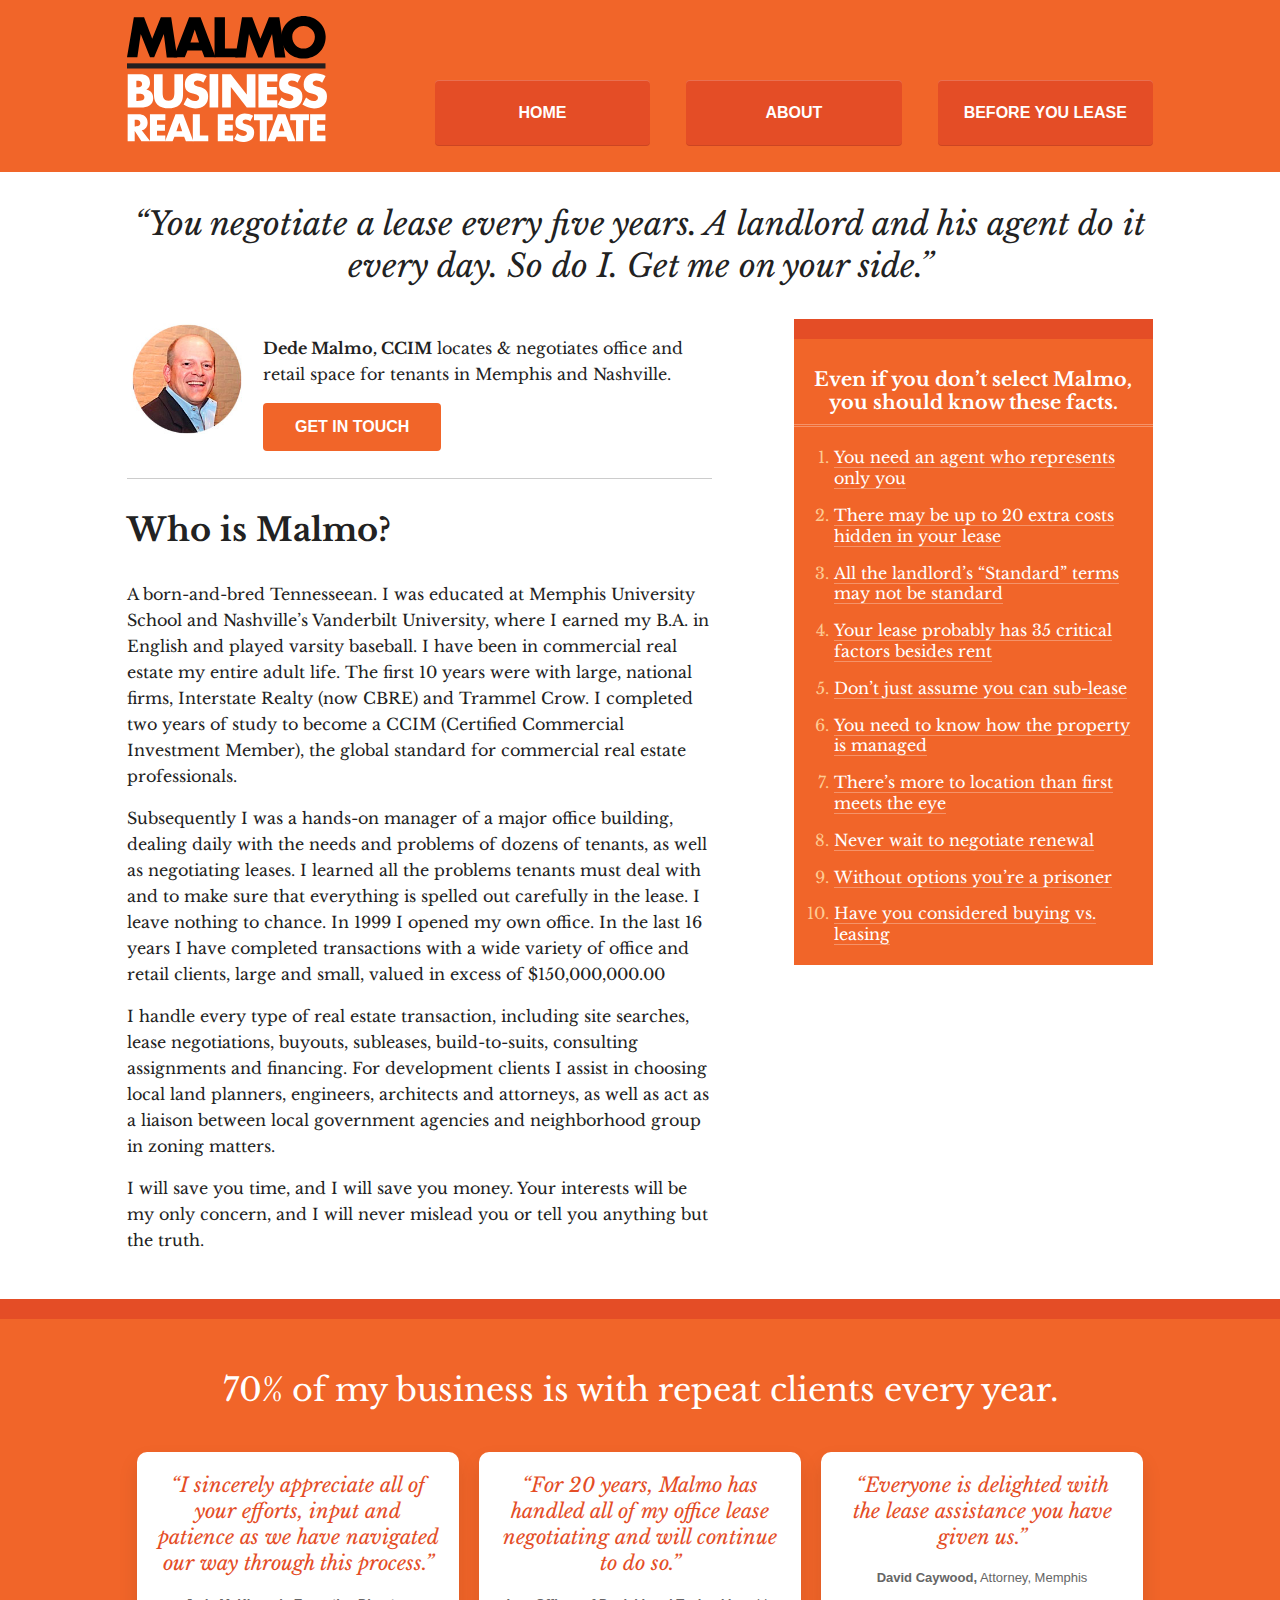
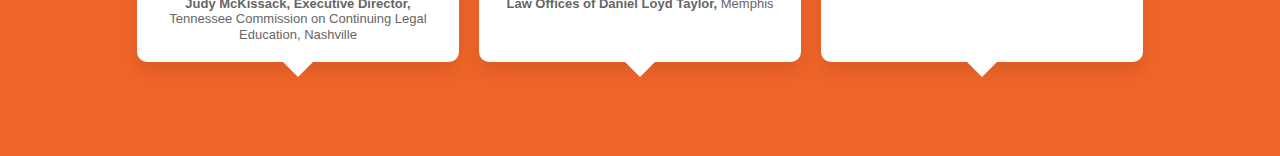
==== commit 4e2e4ded: "Merge remote-tracking branch 'origin/master'" ====
--- a/about.html
+++ b/about.html
@@ -60,9 +60,9 @@
             </svg></a></h1>
         <nav>
           <ul>
+            <li><a href="index.html">Home</a></li>
             <li><a href="about.html">About</a></li>
-            <li><a href="why.html">Why Choose Me</a></li>
-            <li><a href="facts.html">Real Estate Facts</a></li>
+            <li><a href="before-you-lease.html">Before You Lease</a></li>
           </ul>
         </nav>
       </header>
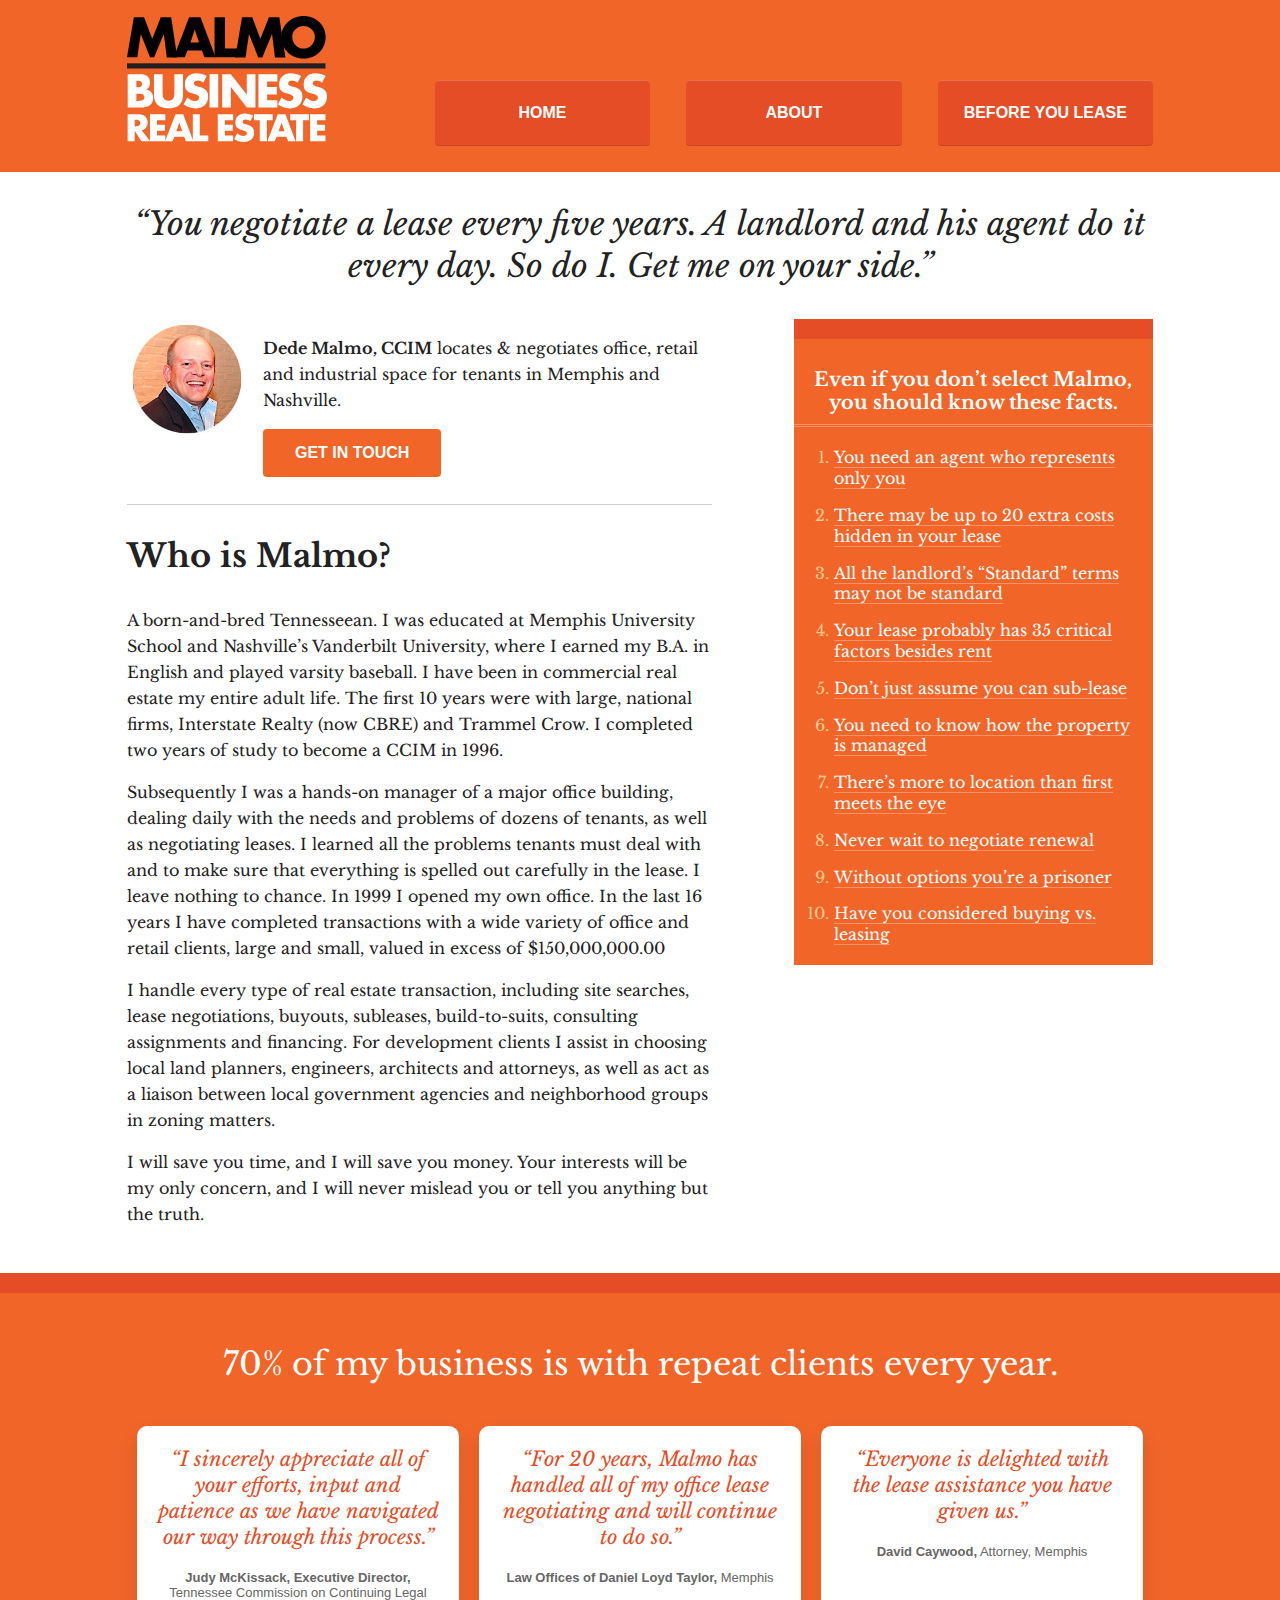
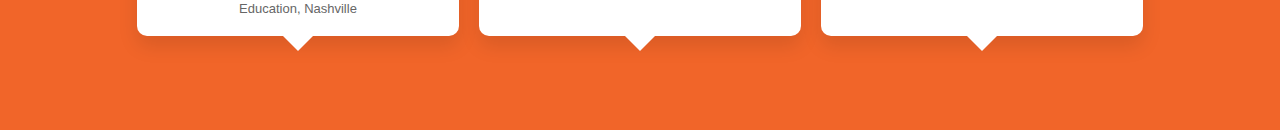
==== commit c55abecf: "Last round of changes" ====
--- a/about.html
+++ b/about.html
@@ -75,14 +75,14 @@
     <article>
       <section>
         <figure class="dede"><img src="img/dede_round_photo.jpg" alt="Dede Malmo"></figure>
-        <p><strong>Dede Malmo, CCIM</strong> locates &amp; negotiates office and retail space for tenants in Memphis and Nashville.</p>
+        <p><strong>Dede Malmo, CCIM</strong> locates &amp; negotiates office, retail and industrial space for tenants in Memphis and Nashville.</p>
         <p><a href="#" class="button">Get in Touch</a></p>
       </section>
       <section></section>
       <h2>Who is Malmo?</h2>
-      <p>A born-and-bred Tennesseean. I was educated at Memphis University School and Nashville&rsquo;s Vanderbilt University, where I earned my B.A. in English and played varsity baseball. I have been in commercial real estate my entire adult life. The first 10 years were with large, national firms, Interstate Realty (now CBRE) and Trammel Crow. I completed two years of study to become a CCIM (Certified Commercial Investment Member), the global standard for commercial real estate professionals.</p>
+      <p>A born-and-bred Tennesseean. I was educated at Memphis University School and Nashville&rsquo;s Vanderbilt University, where I earned my B.A. in English and played varsity baseball. I have been in commercial real estate my entire adult life. The first 10 years were with large, national firms, Interstate Realty (now CBRE) and Trammel Crow. I completed two years of study to become a CCIM in 1996.</p>
       <p>Subsequently I was a hands-on manager of a major office building, dealing daily with the needs and problems of dozens of tenants, as well as negotiating leases. I learned all the problems tenants must deal with and to make sure that everything is spelled out carefully in the lease. I leave nothing to chance. In 1999 I opened my own office. In the last 16 years I have completed transactions with a wide variety of office and retail clients, large and small, valued in excess of $150,000,000.00</p>
-      <p>I handle every type of real estate transaction, including site searches, lease negotiations, buyouts, subleases, build-to-suits, consulting assignments and financing. For development clients I assist in choosing local land planners, engineers, architects and attorneys, as well as act as a liaison between local government agencies and neighborhood group in zoning matters.</p>
+      <p>I handle every type of real estate transaction, including site searches, lease negotiations, buyouts, subleases, build-to-suits, consulting assignments and financing. For development clients I assist in choosing local land planners, engineers, architects and attorneys, as well as act as a liaison between local government agencies and neighborhood groups in zoning matters.</p>
       <p>I will save you time, and I will save you money. Your interests will be my only concern, and I will never mislead you or tell you anything but the truth.</p>
     </article>
     <aside class="facts">
@@ -110,15 +110,15 @@
     <div id="testimonials">
       <ul>
         <li>
-          <div class="quote">&ldquo;I sincerely appreciate all of your efforts, input and patience as we have navigated our way through this process.&rdquo;</div>
+          <div class="quote">“I sincerely appreciate all of your efforts, input and patience as we have navigated our way through this process.”</div>
           <div class="source"><strong>Judy McKissack, Executive Director,</strong> Tennessee Commission on Continuing Legal Education, Nashville</div>
         </li>
         <li>
-          <div class="quote">&ldquo;For 20 years, Malmo has handled all of my office lease negotiating and will continue to do so.&rdquo;</div>
+          <div class="quote">“For 20 years, Malmo has handled all of my office lease negotiating and will continue to do so.”</div>
           <div class="source"><strong>Law Offices of Daniel Loyd Taylor,</strong> Memphis</div>
         </li>
         <li>
-          <div class="quote">&ldquo;Everyone is delighted with the lease assistance you have given us.&rdquo;</div>
+          <div class="quote">“Everyone is delighted with the lease assistance you have given us.”</div>
           <div class="source"><strong>David Caywood,</strong> Attorney, Memphis</div>
         </li>
       </ul>
